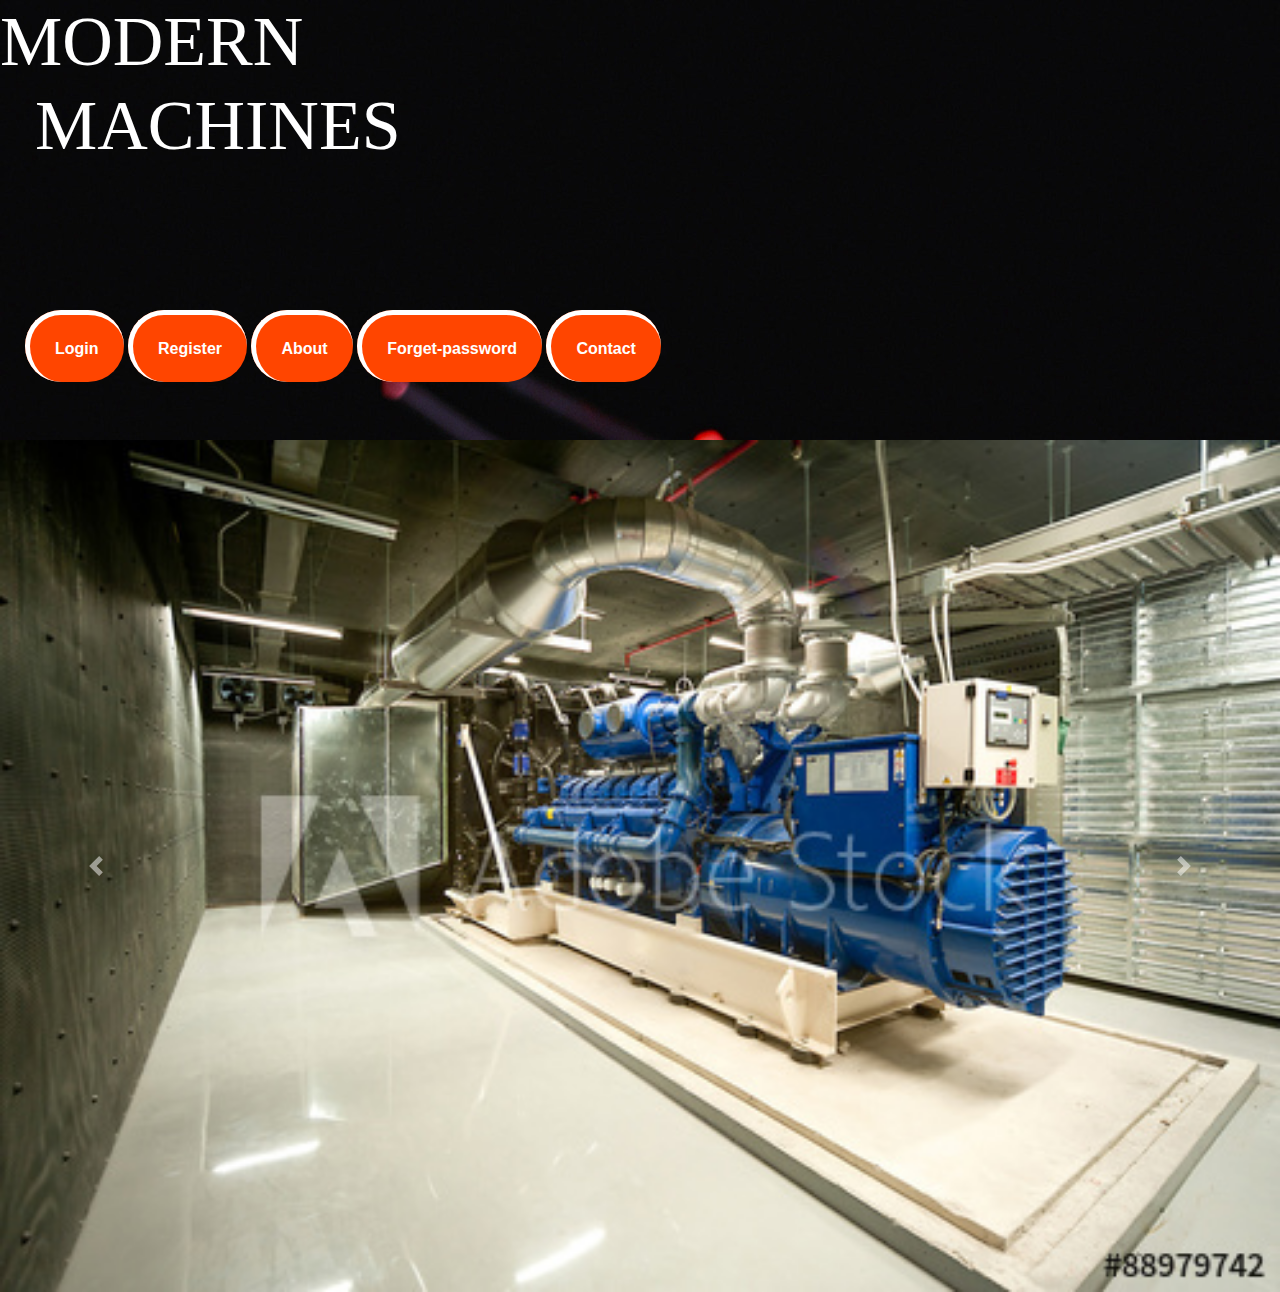
==== index.html @ 6b115dcf "Update index.html" ====
<!DOCTYPE html>
<html>
<head>
    <meta charset="utf-8">
    <meta name="viewport" content="width=device-width, initial-scale=1.0">
    <link rel="stylesheet" href="https://stackpath.bootstrapcdn.com/bootstrap/4.3.1/css/bootstrap.min.css" integrity="sha384-ggOyR0iXCbMQv3Xipma34MD+dH/1fQ784/j6cY/iJTQUOhcWr7x9JvoRxT2MZw1T" crossorigin="anonymous">
    <link rel="stylesheet" type="text/css" href="css1.css">
</head>
<body style="background-color: azure">

    
<!--------------------------------------------------------------------------------------------------------------->
    <div class="row">
        
     <div class="col-md-6">
    <h1><pre>MODERN
  MACHINES</pre></h1>
    </div>
    <div style="margin-top:90px;">
    <nav>
    <ul>
     
        <li><a href="login.html"><b>Login</b></a></li>
        <li><a href="signup.html"><b>Register</b></a></li>
        <li><a href="about.html"><b>About</b></a></li>
        <li><a href="Forget-password.html"><b>Forget-password</b></a></li>
        <li><a href="Contacts.html"><b>Contact</b></a></li>
    </ul>
    </nav>
        </div>
        </div>
    <div style="width: 100%;height:100px">
     <div id="carouselExampleControls" class="carousel slide" data-ride="carousel" >
  <div class="carousel-inner">
    <div class="carousel-item active">
      <img src="corosal3.jpg" class="d-block w-100" alt="...">
    </div>
    <div class="carousel-item">
      <img src="corosal2.jpg" class="d-block w-100" alt="...">
    </div>
    <div class="carousel-item">
      <img src="corosal3.jpg" class="d-block w-100" alt="...">
    </div>
  </div>
  <a class="carousel-control-prev" href="#carouselExampleControls" role="button" data-slide="prev">
    <span class="carousel-control-prev-icon" aria-hidden="true"></span>
    <span class="sr-only">Previous</span>
  </a>
  <a class="carousel-control-next" href="#carouselExampleControls" role="button" data-slide="next">
    <span class="carousel-control-next-icon" aria-hidden="true"></span>
    <span class="sr-only">Next</span>
  </a>
</div>
   </div>
<script src="https://code.jquery.com/jquery-3.3.1.slim.min.js" integrity="sha384-q8i/X+965DzO0rT7abK41JStQIAqVgRVzpbzo5smXKp4YfRvH+8abtTE1Pi6jizo" crossorigin="anonymous"></script>
<script src="https://cdnjs.cloudflare.com/ajax/libs/popper.js/1.14.7/umd/popper.min.js" integrity="sha384-UO2eT0CpHqdSJQ6hJty5KVphtPhzWj9WO1clHTMGa3JDZwrnQq4sF86dIHNDz0W1" crossorigin="anonymous"></script>
<script src="https://stackpath.bootstrapcdn.com/bootstrap/4.3.1/js/bootstrap.min.js" integrity="sha384-JjSmVgyd0p3pXB1rRibZUAYoIIy6OrQ6VrjIEaFf/nJGzIxFDsf4x0xIM+B07jRM" crossorigin="anonymous"></script>


</body>
</html>
---- css1.css ----
body {
    background-image: url(login.jpg);
    color: white;
}
.rdis {
    border-radius: 90px;
}

.login-btn {
    margin-left: 130px;
    border-radius: 10px;
    width: 30%;
}

.login-btn:hover {
    background-color: chartreuse;
    color: white;
    transition: 0.4s;
    border-color: lemonchiffon;
}

.login-label {
    text-align: center;
    padding: 5px;
    text-decoration: underline;
    color: white;
    margin-left: -40px;
}

.bg-form {
    padding: 40px;
}

h1 pre {
    font-size: 70px;
    font-family: serif;
    color: white;
}

.home-icon {
    padding: 20px;
    background-color: deepskyblue;
    color: white;
    text-decoration: none;
    border-radius: 90px;
}

.home-icon:hover {
    background-color: chartreuse;
    color: white;
    transition: 0.4s;
    text-decoration: none;
}


nav ul {
    float: right;

}

nav ul li {
    list-style-type: none;
    display: inline-block;
    line-height: 50px;
    line-height: 150px;
}

nav ul li a {
    color: white;
    padding: 25px;
    text-decoration: none;
    background-color: orangered;
    border-radius: 90px;
    border: 5px solid white;
border-bottom: 10em ;
    border-right: 20px;

}

nav ul li a:hover {
    color: white;
    background-color: darkgreen;
    transition: 1s all;
    text-decoration: none;
}


.rdis {
    border-radius: 90px;
}

.date {
    border-radius: 90px;
    padding: 10px;
    background-color: black;
    color: wheat;
}

.home-icon {
    padding: 20px;
    background-color: deepskyblue;
    color: white;
    text-decoration: none;
    border-radius: 90px;
}

.login-btn {
    margin-left: 130px;
    border-radius: 10px;
    width: 30%;
}

.login-btn:hover {
    background-color: chartreuse;
    color: white;
    transition: 0.4s;
    border-color: lemonchiffon;
}

form
{
    color: azure;
}
.contactnav
{

    display: flex;
    justify-content: center;
 order: 10;



}
.navs
{
    margin-top: 20px;
}
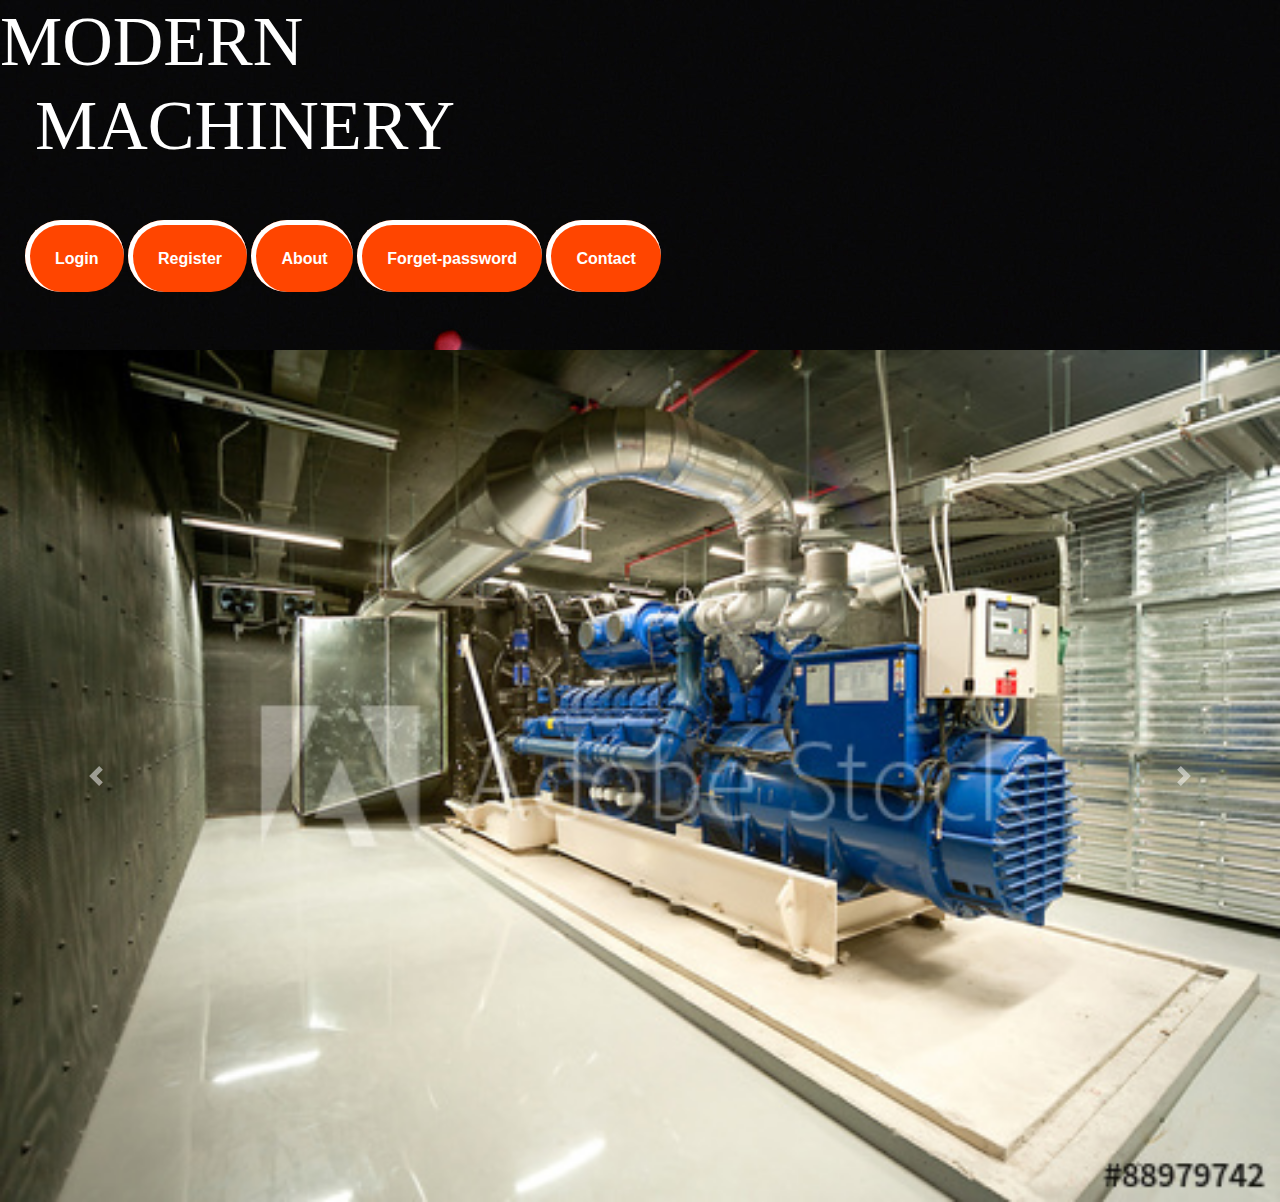
==== commit 65283d59: "completed assignment 2" ====
--- a/index.html
+++ b/index.html
@@ -2,11 +2,15 @@
 <html>
 <head>
     <meta charset="utf-8">
-    <meta name="viewport" content="width=device-width, initial-scale=1.0">
+    <meta name="viewport" content="width=device-width, initial-scale=1.0" name="keywords" content="1 inch submersible pump,110v water pump,
+12 volt submersible pump,
+120v water pump,
+12kw diesel generator,
+12v water pump">
     <link rel="stylesheet" href="https://stackpath.bootstrapcdn.com/bootstrap/4.3.1/css/bootstrap.min.css" integrity="sha384-ggOyR0iXCbMQv3Xipma34MD+dH/1fQ784/j6cY/iJTQUOhcWr7x9JvoRxT2MZw1T" crossorigin="anonymous">
     <link rel="stylesheet" type="text/css" href="css1.css">
 </head>
-<body style="background-color: azure">
+<body>
 
     
 <!--------------------------------------------------------------------------------------------------------------->
@@ -14,16 +18,16 @@
         
      <div class="col-md-6">
     <h1><pre>MODERN
-  MACHINES</pre></h1>
+  MACHINERY</pre></h1>
     </div>
-    <div style="margin-top:90px;">
+    <div>
     <nav>
     <ul>
      
         <li><a href="login.html"><b>Login</b></a></li>
         <li><a href="signup.html"><b>Register</b></a></li>
         <li><a href="about.html"><b>About</b></a></li>
-        <li><a href="Forget-password.html"><b>Forget-password</b></a></li>
+        <li><a href="forget.html"><b>Forget-password</b></a></li>
         <li><a href="Contacts.html"><b>Contact</b></a></li>
     </ul>
     </nav>
--- a/css1.css
+++ b/css1.css
@@ -124,14 +124,41 @@
 .contactnav
 {
 
-    display: flex;
-    justify-content: center;
- order: 10;
+    display:inline-block;;
+
 
 
 
 }
 .navs
 {
-    margin-top: 20px;
-}+    margin-top:100px;
+}
+.home-icon { margin-left:1080px;
+    margin-top: 60px;
+}
+.centered-form{
+    margin-top: 80px;
+}
+
+.centered-form .panel{
+    background: rgba(255, 255, 255, 0.8);
+    box-shadow: rgba(0, 0, 0, 0.3) 20px 20px 20px;
+}
+.panel-default
+{
+width:800px;
+
+
+}
+.about
+{ text-align: center;
+    font-family: Playbill;
+
+
+}
+p{
+    font-family: Calibri;
+  margin-left: 2px;
+    margin-left: 2px;
+ }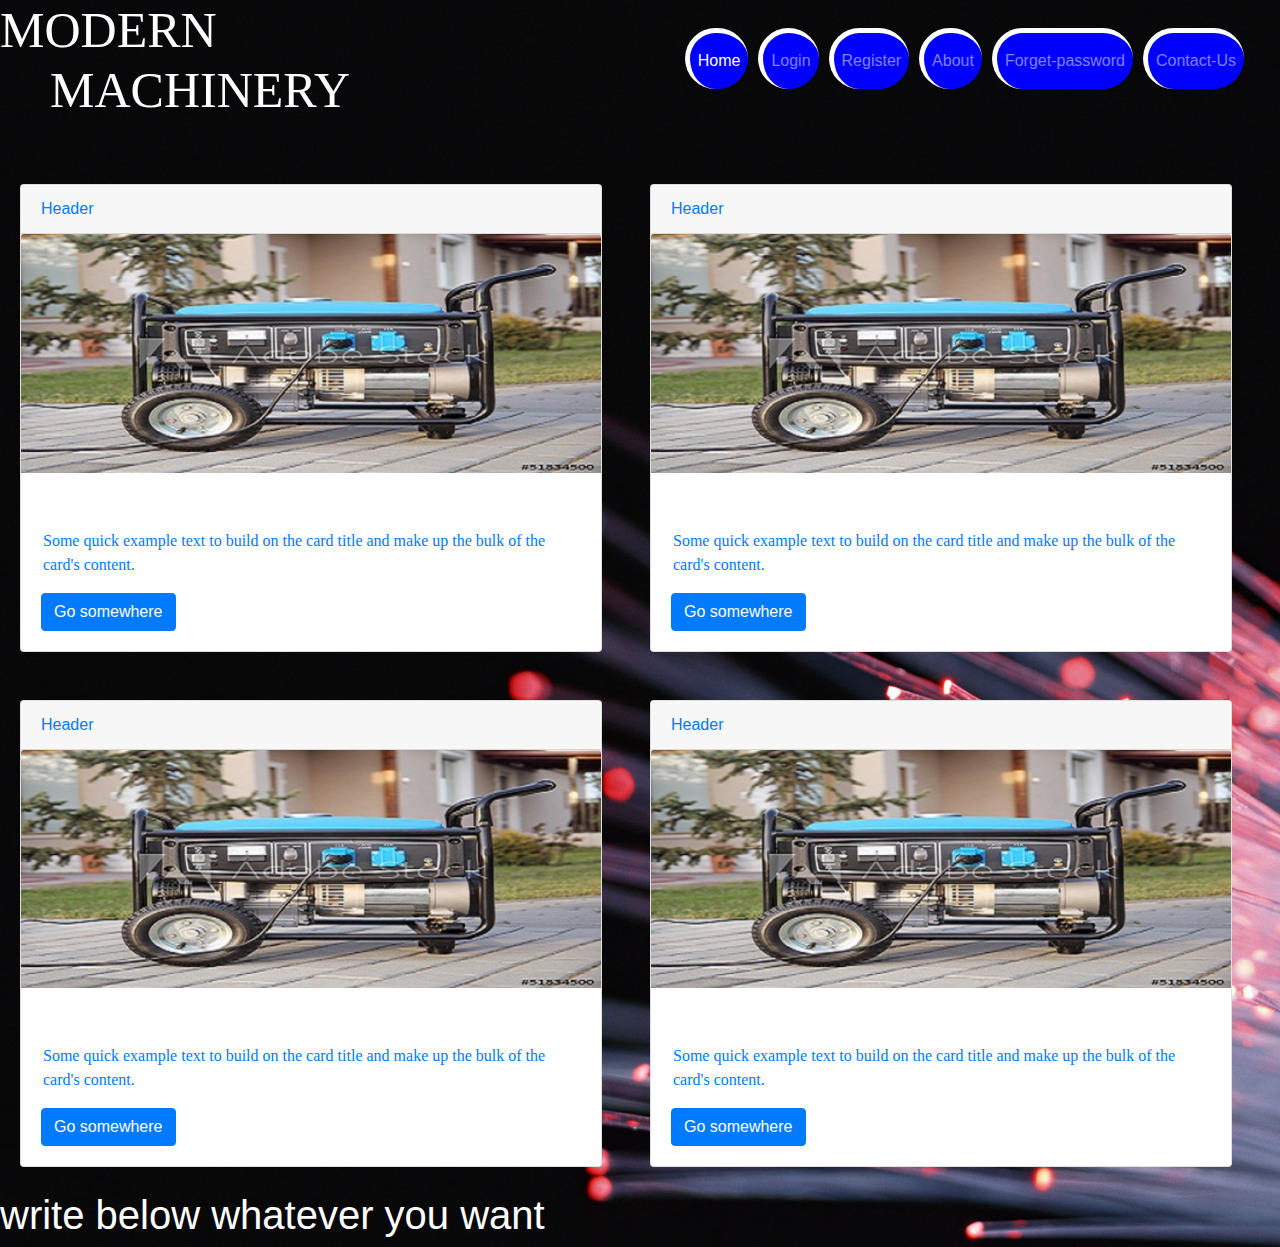
==== commit d01b246e: "Update index.html" ====
--- a/index.html
+++ b/index.html
@@ -1,5 +1,6 @@
 <!DOCTYPE html>
 <html>
+
 <head>
     <meta charset="utf-8">
     <meta name="viewport" content="width=device-width, initial-scale=1.0" name="keywords" content="1 inch submersible pump,110v water pump,
@@ -10,56 +11,97 @@
     <link rel="stylesheet" href="https://stackpath.bootstrapcdn.com/bootstrap/4.3.1/css/bootstrap.min.css" integrity="sha384-ggOyR0iXCbMQv3Xipma34MD+dH/1fQ784/j6cY/iJTQUOhcWr7x9JvoRxT2MZw1T" crossorigin="anonymous">
     <link rel="stylesheet" type="text/css" href="css1.css">
 </head>
+
 <body>
+<div class="row">
+<div class="col-md-6">
+   <h1><pre>MODERN
+    MACHINERY</pre></h1>
+    </div>
+    <!--------------------------------------------------------------------------------------------------------------->
+    <div class="col-md-6">
+    <nav class="navbar navbar-expand-lg navbar-dark">
+        <button class="navbar-toggler" type="button" data-toggle="collapse" data-target="#navbarSupportedContent" aria-controls="navbarSupportedContent" aria-expanded="false" aria-label="Toggle navigation">
+            <span class="navbar-toggler-icon"></span>
+        </button>
+        <div class="collapse navbar-collapse" id="navbarSupportedContent">
+            <ul class="navbar-nav ml-auto">
 
+                <li class="nav-item active">
+                    <a class="nav-link" href="#">Home <span class="sr-only">(current)</span></a>
+                </li>
+                <li class="nav-item">
+                    <a class="nav-link" href="login.html">Login</a>
+                </li>
+                <li class="nav-item">
+                    <a class="nav-link" href="signup.html">Register</a>
+                </li>
+                <li class="nav-item">
+                    <a class="nav-link" href="about.html">About</a>
+                </li>
+                <li class="nav-item">
+                    <a class="nav-link" href="forget.html">Forget-password</a>
+                </li>
+                <li class="nav-item">
+                    <a class="nav-link" href="Contacts.html">Contact-Us</a>
+                </li>
+
+            </ul>
+        </div>
+    </nav>
+    </div>
+    </div>
+    <!--------------------->
+    <div style="display: flex;margin-left: 20px;">
+    <div class="card mt-5 mr-5" style="width:100%">
+       <div class="card-header text-primary">Header</div>
+  <img src="corosal1.jpg" class="card-img-top" alt="...">
+  <div class="card-body">
+    <h5 class="card-title">Card title</h5>
+    <p class="card-text text-primary">Some quick example text to build on the card title and make up the bulk of the card's content.</p>
+    <a href="#" class="btn btn-primary">Go somewhere</a>
+  </div>
+</div>
+    <div class="card mt-5 mr-5" style="width:100%">
+       <div class="card-header text-primary">Header</div>
+  <img src="corosal1.jpg" class="card-img-top" alt="...">
+  <div class="card-body">
+    <h5 class="card-title">Card title</h5>
+    <p class="card-text text-primary">Some quick example text to build on the card title and make up the bulk of the card's content.</p>
+    <a href="#" class="btn btn-primary">Go somewhere</a>
+  </div>
+</div> 
+</div>
     
-<!--------------------------------------------------------------------------------------------------------------->
-    <div class="row">
-        
-     <div class="col-md-6">
-    <h1><pre>MODERN
-  MACHINERY</pre></h1>
-    </div>
-    <div>
-    <nav>
-    <ul>
-     
-        <li><a href="login.html"><b>Login</b></a></li>
-        <li><a href="signup.html"><b>Register</b></a></li>
-        <li><a href="about.html"><b>About</b></a></li>
-        <li><a href="forget.html"><b>Forget-password</b></a></li>
-        <li><a href="Contacts.html"><b>Contact</b></a></li>
-    </ul>
-    </nav>
-        </div>
-        </div>
-    <div style="width: 100%;height:100px">
-     <div id="carouselExampleControls" class="carousel slide" data-ride="carousel" >
-  <div class="carousel-inner">
-    <div class="carousel-item active">
-      <img src="corosal3.jpg" class="d-block w-100" alt="...">
-    </div>
-    <div class="carousel-item">
-      <img src="corosal2.jpg" class="d-block w-100" alt="...">
-    </div>
-    <div class="carousel-item">
-      <img src="corosal3.jpg" class="d-block w-100" alt="...">
-    </div>
+  <div style="display: flex;margin-left: 20px;">
+    <div class="card mt-5 mr-5" style="width:100%">
+       <div class="card-header text-primary">Header</div>
+  <img src="corosal1.jpg" class="card-img-top" alt="...">
+  <div class="card-body">
+    <h5 class="card-title">Card title</h5>
+    <p class="card-text text-primary">Some quick example text to build on the card title and make up the bulk of the card's content.</p>
+    <a href="#" class="btn btn-primary">Go somewhere</a>
   </div>
-  <a class="carousel-control-prev" href="#carouselExampleControls" role="button" data-slide="prev">
-    <span class="carousel-control-prev-icon" aria-hidden="true"></span>
-    <span class="sr-only">Previous</span>
-  </a>
-  <a class="carousel-control-next" href="#carouselExampleControls" role="button" data-slide="next">
-    <span class="carousel-control-next-icon" aria-hidden="true"></span>
-    <span class="sr-only">Next</span>
-  </a>
 </div>
-   </div>
-<script src="https://code.jquery.com/jquery-3.3.1.slim.min.js" integrity="sha384-q8i/X+965DzO0rT7abK41JStQIAqVgRVzpbzo5smXKp4YfRvH+8abtTE1Pi6jizo" crossorigin="anonymous"></script>
-<script src="https://cdnjs.cloudflare.com/ajax/libs/popper.js/1.14.7/umd/popper.min.js" integrity="sha384-UO2eT0CpHqdSJQ6hJty5KVphtPhzWj9WO1clHTMGa3JDZwrnQq4sF86dIHNDz0W1" crossorigin="anonymous"></script>
-<script src="https://stackpath.bootstrapcdn.com/bootstrap/4.3.1/js/bootstrap.min.js" integrity="sha384-JjSmVgyd0p3pXB1rRibZUAYoIIy6OrQ6VrjIEaFf/nJGzIxFDsf4x0xIM+B07jRM" crossorigin="anonymous"></script>
+    <div class="card mt-5 mr-5" style="width:100%">
+       <div class="card-header text-primary">Header</div>
+  <img src="corosal1.jpg" class="card-img-top" alt="...">
+  <div class="card-body">
+    <h5 class="card-title">Card title</h5>
+    <p class="card-text text-primary">Some quick example text to build on the card title and make up the bulk of the card's content.</p>
+    <a href="#" class="btn btn-primary">Go somewhere</a>
+  </div>
+</div> 
+</div>  
+     <div class="mt-4">
+         <h1>write below whatever you want</h1>
+     </div>  
+    <script src="https://code.jquery.com/jquery-3.3.1.slim.min.js" integrity="sha384-q8i/X+965DzO0rT7abK41JStQIAqVgRVzpbzo5smXKp4YfRvH+8abtTE1Pi6jizo" crossorigin="anonymous"></script>
+    <script src="https://cdnjs.cloudflare.com/ajax/libs/popper.js/1.14.7/umd/popper.min.js" integrity="sha384-UO2eT0CpHqdSJQ6hJty5KVphtPhzWj9WO1clHTMGa3JDZwrnQq4sF86dIHNDz0W1" crossorigin="anonymous"></script>
+    <script src="https://stackpath.bootstrapcdn.com/bootstrap/4.3.1/js/bootstrap.min.js" integrity="sha384-JjSmVgyd0p3pXB1rRibZUAYoIIy6OrQ6VrjIEaFf/nJGzIxFDsf4x0xIM+B07jRM" crossorigin="anonymous"></script>
 
 
 </body>
+
 </html>
+
--- a/css1.css
+++ b/css1.css
@@ -1,6 +1,18 @@
 body {
     background-image: url(login.jpg);
     color: white;
+}
+input[id="data1"]:invalid{
+    background-color: red;
+}
+input[id="fname"]:invalid{
+    background-color: red;
+}
+input[id="lname"]:invalid{
+    background-color: red;
+}
+input[id="rpw"]:invalid{
+    background-color: red;
 }
 .rdis {
     border-radius: 90px;
@@ -32,7 +44,7 @@
 }
 
 h1 pre {
-    font-size: 70px;
+    font-size: 50px;
     font-family: serif;
     color: white;
 }
@@ -55,21 +67,21 @@
 
 nav ul {
     float: right;
-
+    padding: 20px;
 }
 
 nav ul li {
     list-style-type: none;
     display: inline-block;
-    line-height: 50px;
-    line-height: 150px;
+    line-height: 40px;
+    margin-left: 10px;
 }
 
 nav ul li a {
     color: white;
-    padding: 25px;
+    padding: 10px;
     text-decoration: none;
-    background-color: orangered;
+    background-color:blue;
     border-radius: 90px;
     border: 5px solid white;
 border-bottom: 10em ;
@@ -124,11 +136,7 @@
 .contactnav
 {
 
-    display:inline-block;;
-
-
-
-
+    display:inline-block;
 }
 .navs
 {
@@ -149,7 +157,6 @@
 {
 width:800px;
 
-
 }
 .about
 { text-align: center;
@@ -161,4 +168,31 @@
     font-family: Calibri;
   margin-left: 2px;
     margin-left: 2px;
- }+ }
+input[id="data"]:invalid{
+    background-color: red;
+}
+
+.responsive
+{
+    padding: 80px;
+    font-size: 300px;
+    color: orangered;
+}
+.responsive:hover
+{
+    color: orange;
+    transition: 1s;
+}
+.home-btn
+{
+padding: 30px;    
+}
+.style
+{
+    padding:10px;
+    background-color:blueviolet;
+    border-radius:20px;
+    font-size: 20px;
+    color:white;
+}
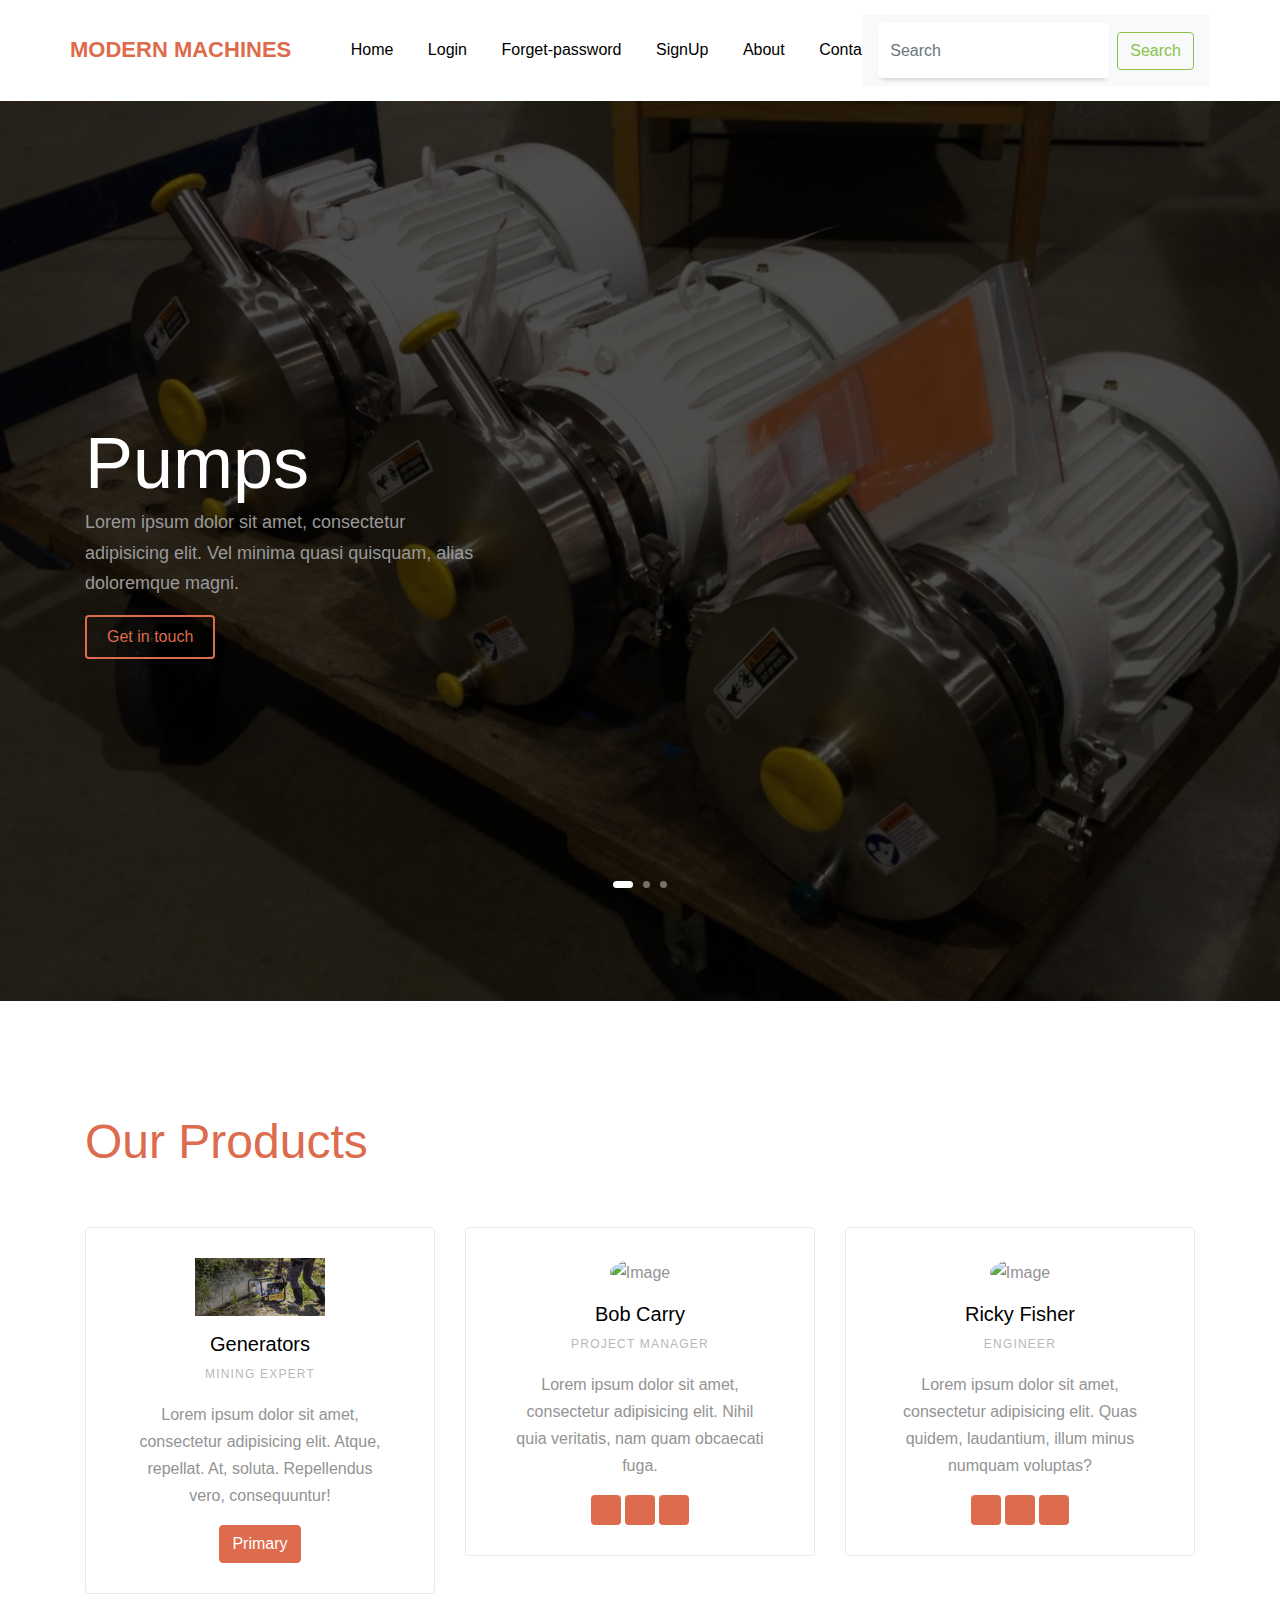
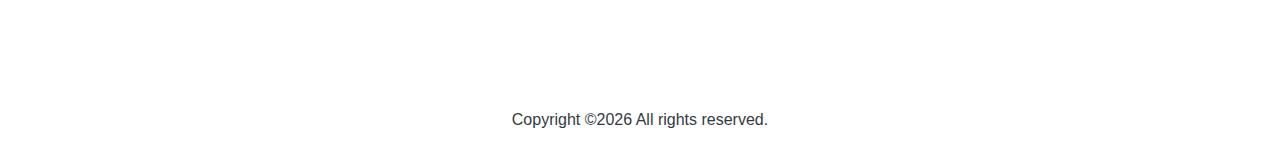
==== commit acee0bc9: "Add files via upload" ====
--- a/index.html
+++ b/index.html
@@ -1,107 +1,191 @@
 <!DOCTYPE html>
-<html>
-
-<head>
+<html lang="en">
+  <head>
+    <title>Modern Machines</title>
     <meta charset="utf-8">
-    <meta name="viewport" content="width=device-width, initial-scale=1.0" name="keywords" content="1 inch submersible pump,110v water pump,
+    <meta name="viewport" content="width=device-width, initial-scale=1 "name="keywords" content="1 inch submersible pump,110v water pump,
 12 volt submersible pump,
 120v water pump,
 12kw diesel generator,
 12v water pump">
-    <link rel="stylesheet" href="https://stackpath.bootstrapcdn.com/bootstrap/4.3.1/css/bootstrap.min.css" integrity="sha384-ggOyR0iXCbMQv3Xipma34MD+dH/1fQ784/j6cY/iJTQUOhcWr7x9JvoRxT2MZw1T" crossorigin="anonymous">
-    <link rel="stylesheet" type="text/css" href="css1.css">
-</head>
 
-<body>
-<div class="row">
-<div class="col-md-6">
-   <h1><pre>MODERN
-    MACHINERY</pre></h1>
+    <link rel="stylesheet" href="bootstrap.min.css">
+    <link rel="stylesheet" href="owl.carousel.min.css">
+    <link rel="stylesheet" href="bootstrap-datepicker.css">
+    <link rel="stylesheet" href="style.css">
+    
+  </head>
+  <body data-spy="scroll" data-target=".site-navbar-target" data-offset="300">
+  
+  <div class="site-wrap"  id="home-section">
+
+    <div class="site-mobile-menu site-navbar-target">
+      <div class="site-mobile-menu-header">
+        <div class="site-mobile-menu-close mt-3">
+          <span class="icon-close2 js-menu-toggle"></span>
+        </div>
+      </div>
+      <div class="site-mobile-menu-body"></div>
     </div>
-    <!--------------------------------------------------------------------------------------------------------------->
-    <div class="col-md-6">
-    <nav class="navbar navbar-expand-lg navbar-dark">
-        <button class="navbar-toggler" type="button" data-toggle="collapse" data-target="#navbarSupportedContent" aria-controls="navbarSupportedContent" aria-expanded="false" aria-label="Toggle navigation">
-            <span class="navbar-toggler-icon"></span>
-        </button>
-        <div class="collapse navbar-collapse" id="navbarSupportedContent">
-            <ul class="navbar-nav ml-auto">
+   
+      
+    <header class="site-navbar js-sticky-header site-navbar-target" role="banner">
 
-                <li class="nav-item active">
-                    <a class="nav-link" href="#">Home <span class="sr-only">(current)</span></a>
-                </li>
-                <li class="nav-item">
-                    <a class="nav-link" href="login.html">Login</a>
-                </li>
-                <li class="nav-item">
-                    <a class="nav-link" href="signup.html">Register</a>
-                </li>
-                <li class="nav-item">
-                    <a class="nav-link" href="about.html">About</a>
-                </li>
-                <li class="nav-item">
-                    <a class="nav-link" href="forget.html">Forget-password</a>
-                </li>
-                <li class="nav-item">
-                    <a class="nav-link" href="Contacts.html">Contact-Us</a>
-                </li>
+      <div class="container">
+        <div class="row align-items-center position-relative">
+            <div class="site-logo">
+                <a href="index.html" class="text-black"><span class="text-primary" style="font-size:22px">MODERN MACHINES</span></a>
+            </div>
+            
+            <div class="col-11">
+              <nav class="site-navigation text-center " role="navigation">
 
-            </ul>
+                <ul class="site-menu main-menu js-clone-nav ml-auto d-none d-lg-block">
+                <li class="hov"><a href="index.html" class="nav-link">Home</a></li>
+                <li class="hov"><a href="login.html" class="nav-link">Login</a></li>
+                <li class="hov"><a href="forget.html" class="nav-link">Forget-password</a></li>
+                <li class="hov"><a href="signup.html" class="nav-link">SignUp</a></li>
+                
+                <li><a href="about.html" class="nav-link">About</a></li>
+                <li><a href="contacts.html" class="nav-link">Contact</a></li>
+              </ul>
+              </nav>
+            </div>
+          <div class="toggle-button align-items-center d-flex">
+            <nav class="navbar navbar-light bg-light">
+  <form class="form-inline">
+    <input class="form-control mr-sm-2" type="search" placeholder="Search" aria-label="Search">
+    <button class="btn btn-outline-success my-2 my-sm-0" type="submit">Search</button>
+  </form>
+</nav>
+          </div>
+
         </div>
-    </nav>
+      </div>
+      
+    </header>
+    
+<div class="owl-carousel slide-one-item">
+    
+      <div class="site-section-cover overlay img-bg-section" style="background-image: url('images/centrifugal-pumps.jpg'); " >
+        <div class="container">
+          <div class="row align-items-center">
+            <div class="col-md-12 col-lg-7">
+              <h1>Pumps</h1>  
+              <p>Lorem ipsum dolor sit amet, consectetur adipisicing elit. Vel minima quasi quisquam, alias doloremque magni.</p>
+              <p><a href="#" class="btn btn-outline-primary border-w-2 btn-md">Get in touch</a></p>
+            </div>
+          </div>
+        </div>
+
+      </div>
+
+      <div class="site-section-cover overlay img-bg-section" style="background-image: url('images/generator.jpg'); " >
+        <div class="container">
+          <div class="row align-items-center">
+            <div class="col-md-12 col-lg-7">
+              <h1>Generators</h1>      
+              <p>Lorem ipsum dolor sit amet, consectetur adipisicing elit. Vel minima quasi quisquam, alias doloremque magni.</p>    
+              <p><a href="#" class="btn btn-outline-primary border-w-2 btn-md">Get in touch</a></p>
+            </div>
+          </div>
+        </div>
+
+      </div>
+      
+            <div class="site-section-cover overlay img-bg-section" style="background-image: url('images/motors.jpg'); " >
+        <div class="container">
+          <div class="row align-items-center">
+            <div class="col-md-12 col-lg-7">
+              <h1>Motors</h1>      
+              <p>Lorem ipsum dolor sit amet, consectetur adipisicing elit. Vel minima quasi quisquam, alias doloremque magni.</p>    
+              <p><a href="#" class="btn btn-outline-primary border-w-2 btn-md">Get in touch</a></p>
+            </div>
+          </div>
+        </div>
+
+      </div>      
+      
+</div>
+ 
+
+    <div class="site-section" id="team-section">
+      <div class="container">
+        <div class="row mb-5">
+          <div class="col-12">
+            <div class="block-heading-1">
+              <h2>Our Products</h2>
+            </div>
+          </div>
+        </div>
+        <div class="row">
+          <div class="col-lg-4 col-md-6 mb-4 mb-lg-0" data-aos="fade-up">
+            <div class="block-team-member-1 text-center rounded">
+              <figure>
+                <img src="images/generator.jpg" alt="Image" class="img-fluid">
+              </figure>
+              <h3 class="font-size-20 text-black">Generators</h3>
+              <span class="d-block font-gray-5 letter-spacing-1 text-uppercase font-size-12 mb-3">Mining Expert</span>
+              <p class="px-3 mb-3">Lorem ipsum dolor sit amet, consectetur adipisicing elit. Atque, repellat. At, soluta. Repellendus vero, consequuntur!</p>
+              <div>
+               <button type="button" class="btn btn-primary">Primary</button>
+              </div>
+            </div>
+          </div>
+
+          <div class="col-lg-4 col-md-6 mb-4 mb-lg-0" data-aos="fade-up" data-aos-delay="100">
+            <div class="block-team-member-1 text-center rounded">
+              <figure>
+                <img src="images/person_2.jpg" alt="Image" class="img-fluid rounded-circle">
+              </figure>
+              <h3 class="font-size-20 text-black">Bob Carry</h3>
+              <span class="d-block font-gray-5 letter-spacing-1 text-uppercase font-size-12 mb-3">Project Manager</span>
+              <p class="px-3 mb-3">Lorem ipsum dolor sit amet, consectetur adipisicing elit. Nihil quia veritatis, nam quam obcaecati fuga.</p>
+              <div class="block-social-1">
+                <a href="#" class="btn border-w-2 rounded primary-primary-outline--hover"><span class="icon-facebook"></span></a>
+                <a href="#" class="btn border-w-2 rounded primary-primary-outline--hover"><span class="icon-twitter"></span></a>
+                <a href="#" class="btn border-w-2 rounded primary-primary-outline--hover"><span class="icon-instagram"></span></a>
+              </div>
+            </div>
+          </div>
+
+          <div class="col-lg-4 col-md-6 mb-4 mb-lg-0" data-aos="fade-up" data-aos-delay="200">
+            <div class="block-team-member-1 text-center rounded">
+              <figure>
+                <img src="images/person_3.jpg" alt="Image" class="img-fluid rounded-circle">
+              </figure>
+              <h3 class="font-size-20 text-black">Ricky Fisher</h3>
+              <span class="d-block font-gray-5 letter-spacing-1 text-uppercase font-size-12 mb-3">Engineer</span>
+              <p class="px-3 mb-3">Lorem ipsum dolor sit amet, consectetur adipisicing elit. Quas quidem, laudantium, illum minus numquam voluptas?</p>
+              <div class="block-social-1">
+                <a href="#" class="btn border-w-2 rounded primary-primary-outline--hover"><span class="icon-facebook"></span></a>
+                <a href="#" class="btn border-w-2 rounded primary-primary-outline--hover"><span class="icon-twitter"></span></a>
+                <a href="#" class="btn border-w-2 rounded primary-primary-outline--hover"><span class="icon-instagram"></span></a>
+              </div>
+            </div>
+          </div>
+        </div>
+      </div>
     </div>
-    </div>
-    <!--------------------->
-    <div style="display: flex;margin-left: 20px;">
-    <div class="card mt-5 mr-5" style="width:100%">
-       <div class="card-header text-primary">Header</div>
-  <img src="corosal1.jpg" class="card-img-top" alt="...">
-  <div class="card-body">
-    <h5 class="card-title">Card title</h5>
-    <p class="card-text text-primary">Some quick example text to build on the card title and make up the bulk of the card's content.</p>
-    <a href="#" class="btn btn-primary">Go somewhere</a>
-  </div>
-</div>
-    <div class="card mt-5 mr-5" style="width:100%">
-       <div class="card-header text-primary">Header</div>
-  <img src="corosal1.jpg" class="card-img-top" alt="...">
-  <div class="card-body">
-    <h5 class="card-title">Card title</h5>
-    <p class="card-text text-primary">Some quick example text to build on the card title and make up the bulk of the card's content.</p>
-    <a href="#" class="btn btn-primary">Go somewhere</a>
-  </div>
-</div> 
-</div>
-    
-  <div style="display: flex;margin-left: 20px;">
-    <div class="card mt-5 mr-5" style="width:100%">
-       <div class="card-header text-primary">Header</div>
-  <img src="corosal1.jpg" class="card-img-top" alt="...">
-  <div class="card-body">
-    <h5 class="card-title">Card title</h5>
-    <p class="card-text text-primary">Some quick example text to build on the card title and make up the bulk of the card's content.</p>
-    <a href="#" class="btn btn-primary">Go somewhere</a>
-  </div>
-</div>
-    <div class="card mt-5 mr-5" style="width:100%">
-       <div class="card-header text-primary">Header</div>
-  <img src="corosal1.jpg" class="card-img-top" alt="...">
-  <div class="card-body">
-    <h5 class="card-title">Card title</h5>
-    <p class="card-text text-primary">Some quick example text to build on the card title and make up the bulk of the card's content.</p>
-    <a href="#" class="btn btn-primary">Go somewhere</a>
-  </div>
-</div> 
-</div>  
-     <div class="mt-4">
-         <h1>write below whatever you want</h1>
-     </div>  
-    <script src="https://code.jquery.com/jquery-3.3.1.slim.min.js" integrity="sha384-q8i/X+965DzO0rT7abK41JStQIAqVgRVzpbzo5smXKp4YfRvH+8abtTE1Pi6jizo" crossorigin="anonymous"></script>
-    <script src="https://cdnjs.cloudflare.com/ajax/libs/popper.js/1.14.7/umd/popper.min.js" integrity="sha384-UO2eT0CpHqdSJQ6hJty5KVphtPhzWj9WO1clHTMGa3JDZwrnQq4sF86dIHNDz0W1" crossorigin="anonymous"></script>
-    <script src="https://stackpath.bootstrapcdn.com/bootstrap/4.3.1/js/bootstrap.min.js" integrity="sha384-JjSmVgyd0p3pXB1rRibZUAYoIIy6OrQ6VrjIEaFf/nJGzIxFDsf4x0xIM+B07jRM" crossorigin="anonymous"></script>
 
 
-</body>
+    <footer>
+        <div class="text-center text-dark">
+            <p>
+            Copyright &copy;<script>document.write(new Date().getFullYear());</script> All rights reserved.
+            </p>
+            </div>      
+    </footer>
+  </div>
 
-</html>
 
+
+  <script src="js/jquery-3.3.1.min.js"></script>
+  <script src="js/bootstrap.min.js"></script>
+  <script src="js/owl.carousel.min.js"></script>
+  <script src="js/jquery.magnific-popup.min.js"></script>
+  <script src="js/aos.js"></script>
+  <script src="js/main.js"></script>
+    
+  </body>
+</html>--- a/style.css
+++ b/style.css
@@ -0,0 +1,1177 @@
+/* Base */
+.font-size-10 {
+  font-size: 10px; }
+
+.font-size-11 {
+  font-size: 11px; }
+
+.font-size-12 {
+  font-size: 12px; }
+
+.font-size-13 {
+  font-size: 13px; }
+
+.font-size-14 {
+  font-size: 14px; }
+
+.font-size-15 {
+  font-size: 15px; }
+
+.font-size-16 {
+  font-size: 16px; }
+
+.font-size-17 {
+  font-size: 17px; }
+
+.font-size-18 {
+  font-size: 18px; }
+
+.font-size-19 {
+  font-size: 19px; }
+
+.font-size-20 {
+  font-size: 20px; }
+
+.font-size-21 {
+  font-size: 21px; }
+
+.font-size-22 {
+  font-size: 22px; }
+
+.font-size-23 {
+  font-size: 23px; }
+
+.font-size-24 {
+  font-size: 24px; }
+
+.font-size-25 {
+  font-size: 25px; }
+
+.font-size-26 {
+  font-size: 26px; }
+
+.font-size-27 {
+  font-size: 27px; }
+
+.font-size-28 {
+  font-size: 28px; }
+
+.font-size-29 {
+  font-size: 29px; }
+
+.font-size-30 {
+  font-size: 30px; }
+
+.font-gray-1 {
+  color: #f7f7f7; }
+
+.font-gray-2 {
+  color: #e9e9e9; }
+
+.font-gray-3 {
+  color: #d9d9d9; }
+
+.font-gray-4 {
+  color: #c9c9c9; }
+
+.font-gray-5, .block-heading-1 span {
+  color: #b8b8b8; }
+
+.font-gray-6 {
+  color: #a8a8a8; }
+
+.font-gray-7, body {
+  color: #939393; }
+
+.font-gray-8 {
+  color: #7b7b7b; }
+
+.font-gray-9 {
+  color: #636363 #4d4d4d; }
+
+.font-gray-10 {
+  color: #353535; }
+
+.border-gray-1 {
+  border-color: #f7f7f7; }
+
+.border-gray-2 {
+  border-color: #e9e9e9; }
+
+.border-gray-3 {
+  border-color: #d9d9d9; }
+
+.border-gray-4 {
+  border-color: #c9c9c9; }
+
+.border-gray-5 {
+  border-color: #b8b8b8; }
+
+.border-gray-6 {
+  border-color: #a8a8a8; }
+
+.border-gray-7 {
+  border-color: #939393; }
+
+.border-gray-8 {
+  border-color: #7b7b7b; }
+
+.border-gray-9 {
+  border-color: #636363 #4d4d4d; }
+
+.border-gray-10 {
+  border-color: #353535; }
+
+.bg-gray-1 {
+  border-color: #f7f7f7; }
+
+.bg-gray-2 {
+  border-color: #e9e9e9; }
+
+.bg-gray-3 {
+  border-color: #d9d9d9; }
+
+.bg-gray-4 {
+  border-color: #c9c9c9; }
+
+.bg-gray-5 {
+  border-color: #b8b8b8; }
+
+.bg-gray-6 {
+  border-color: #a8a8a8; }
+
+.bg-gray-7 {
+  border-color: #939393; }
+
+.bg-gray-8 {
+  border-color: #7b7b7b; }
+
+.bg-gray-9 {
+  border-color: #636363 #4d4d4d; }
+
+.bg-gray-10 {
+  border-color: #353535; }
+
+.letter-spacing-1 {
+  letter-spacing: 0.1em; }
+
+.letter-spacing-2 {
+  letter-spacing: 0.2em; }
+
+.border-w-1 {
+  border-width: 1px; }
+
+.border-w-2 {
+  border-width: 2px; }
+
+.border-w-3 {
+  border-width: 3px; }
+
+.border-w-4 {
+  border-width: 4px; }
+
+.border-w-5 {
+  border-width: 5px; }
+
+.primary-black--hover {
+  background: #dd6b4d;
+  color: #fff; }
+  .primary-black--hover:hover {
+    background: #000;
+    color: #fff; }
+
+.primary-dark--hover {
+  background: #dd6b4d;
+  color: #fff; }
+  .primary-dark--hover:hover {
+    background: gray;
+    color: #fff; }
+
+.primary-primary-outline--hover {
+  background: #dd6b4d;
+  color: #fff; }
+  .primary-primary-outline--hover:hover {
+    border-color: #dd6b4d;
+    background: transparent; }
+
+.primary-outline-primary--hover {
+  background: transparent;
+  border-color: #dd6b4d; }
+  .primary-outline-primary--hover:hover {
+    color: #fff;
+    background: #dd6b4d; }
+
+body {
+  line-height: 1.7;
+  font-weight: 400;
+  font-size: 1rem; }
+
+::-moz-selection {
+  background: #000;
+  color: #fff; }
+
+::selection {
+  background: #000;
+  color: #fff; }
+
+a {
+  -webkit-transition: .3s all ease;
+  -o-transition: .3s all ease;
+  transition: .3s all ease; }
+  a:hover {
+    text-decoration: none; }
+
+h1, h2, h3, h4, h5,
+.h1, .h2, .h3, .h4, .h5 {
+  font-family: "Nunito", -apple-system, BlinkMacSystemFont, "Segoe UI", Roboto, "Helvetica Neue", Arial, sans-serif, "Apple Color Emoji", "Segoe UI Emoji", "Segoe UI Symbol", "Noto Color Emoji"; }
+
+.border-2 {
+  border-width: 2px; }
+
+.text-black {
+  color: #000 !important; }
+
+.bg-black {
+  background: #000 !important; }
+
+.color-black-opacity-5 {
+  color: rgba(0, 0, 0, 0.5); }
+
+.color-white-opacity-5 {
+  color: rgba(255, 255, 255, 0.5); }
+
+.site-wrap:before {
+  display: none;
+  -webkit-transition: .3s all ease-in-out;
+  -o-transition: .3s all ease-in-out;
+  transition: .3s all ease-in-out;
+  background: rgba(0, 0, 0, 0.6);
+  content: "";
+  position: absolute;
+  z-index: 2000;
+  top: 0;
+  left: 0;
+  right: 0;
+  bottom: 0;
+  opacity: 0;
+  visibility: hidden; }
+
+.offcanvas-menu .site-wrap {
+  height: 100%;
+  width: 100%;
+  z-index: 2; }
+  .offcanvas-menu .site-wrap:before {
+    opacity: 1;
+    visibility: visible; }
+
+.line-height-1 {
+  line-height: 1 !important; }
+
+.bg-black {
+  background: #000; }
+
+.form-control {
+  height: 55px;
+  background: #fff !important;
+  font-family: "Nunito", -apple-system, BlinkMacSystemFont, "Segoe UI", Roboto, "Helvetica Neue", Arial, sans-serif, "Apple Color Emoji", "Segoe UI Emoji", "Segoe UI Symbol", "Noto Color Emoji"; }
+  .form-control:active, .form-control:focus {
+    border-color: #dd6b4d; }
+  .form-control:hover, .form-control:active, .form-control:focus {
+    -webkit-box-shadow: none !important;
+    box-shadow: none !important; }
+
+.site-section {
+  padding: 2.5em 0; }
+  @media (min-width: 768px) {
+    .site-section {
+      padding: 5em 0; } }
+  .site-section.site-section-sm {
+    padding: 4em 0; }
+
+.site-footer {
+  padding: 4em 0;
+  background: #333333; }
+  @media (min-width: 768px) {
+    .site-footer {
+      padding: 8em 0; } }
+  .site-footer .border-top {
+    border-top: 1px solid rgba(255, 255, 255, 0.1) !important; }
+  .site-footer p {
+    color: #737373; }
+  .site-footer h2, .site-footer h3, .site-footer h4, .site-footer h5 {
+    color: #fff; }
+  .site-footer a {
+    color: #999999; }
+    .site-footer a:hover {
+      color: white; }
+  .site-footer ul li {
+    margin-bottom: 10px; }
+  .site-footer .footer-heading {
+    font-size: 16px;
+    color: #fff; }
+
+.bg-text-line {
+  display: inline;
+  background: #000;
+  -webkit-box-shadow: 20px 0 0 #000, -20px 0 0 #000;
+  box-shadow: 20px 0 0 #000, -20px 0 0 #000; }
+
+.text-white-opacity-05 {
+  color: rgba(255, 255, 255, 0.5); }
+
+.text-black-opacity-05 {
+  color: rgba(0, 0, 0, 0.5); }
+
+.hover-bg-enlarge {
+  overflow: hidden;
+  position: relative; }
+  @media (max-width: 991.98px) {
+    .hover-bg-enlarge {
+      height: auto !important; } }
+  .hover-bg-enlarge > div {
+    -webkit-transform: scale(1);
+    -ms-transform: scale(1);
+    transform: scale(1);
+    -webkit-transition: .8s all ease-in-out;
+    -o-transition: .8s all ease-in-out;
+    transition: .8s all ease-in-out; }
+  .hover-bg-enlarge:hover > div, .hover-bg-enlarge:focus > div, .hover-bg-enlarge:active > div {
+    -webkit-transform: scale(1.2);
+    -ms-transform: scale(1.2);
+    transform: scale(1.2); }
+  @media (max-width: 991.98px) {
+    .hover-bg-enlarge .bg-image-md-height {
+      height: 300px !important; } }
+
+.bg-image {
+  background-size: cover;
+  background-position: center center;
+  background-repeat: no-repeat;
+  background-attachment: fixed; }
+  .bg-image.overlay {
+    position: relative; }
+    .bg-image.overlay:after {
+      position: absolute;
+      content: "";
+      top: 0;
+      left: 0;
+      right: 0;
+      bottom: 0;
+      z-index: 0;
+      width: 100%;
+      background: rgba(0, 0, 0, 0.7); }
+  .bg-image > .container {
+    position: relative;
+    z-index: 1; }
+
+@media (max-width: 991.98px) {
+  .img-md-fluid {
+    max-width: 100%; } }
+
+@media (max-width: 991.98px) {
+  .display-1, .display-3 {
+    font-size: 3rem; } }
+
+.play-single-big {
+  width: 90px;
+  height: 90px;
+  display: inline-block;
+  border: 2px solid #fff;
+  color: #fff !important;
+  border-radius: 50%;
+  position: relative;
+  -webkit-transition: .3s all ease-in-out;
+  -o-transition: .3s all ease-in-out;
+  transition: .3s all ease-in-out; }
+  .play-single-big > span {
+    font-size: 50px;
+    position: absolute;
+    top: 50%;
+    left: 50%;
+    -webkit-transform: translate(-40%, -50%);
+    -ms-transform: translate(-40%, -50%);
+    transform: translate(-40%, -50%); }
+  .play-single-big:hover {
+    width: 120px;
+    height: 120px; }
+
+.overlap-to-top {
+  margin-top: -150px; }
+
+.ul-check {
+  margin-bottom: 50px; }
+  .ul-check li {
+    position: relative;
+    padding-left: 35px;
+    margin-bottom: 15px;
+    line-height: 1.5; }
+    .ul-check li:before {
+      left: 0;
+      font-size: 20px;
+      top: -.3rem;
+      font-family: "icomoon";
+      content: "\e5ca";
+      position: absolute; }
+  .ul-check.white li:before {
+    color: #fff; }
+  .ul-check.success li:before {
+    color: #8bc34a; }
+  .ul-check.primary li:before {
+    color: #dd6b4d; }
+
+.select-wrap, .wrap-icon {
+  position: relative; }
+  .select-wrap .icon, .wrap-icon .icon {
+    position: absolute;
+    right: 10px;
+    top: 50%;
+    -webkit-transform: translateY(-50%);
+    -ms-transform: translateY(-50%);
+    transform: translateY(-50%);
+    font-size: 22px; }
+  .select-wrap select, .wrap-icon select {
+    -webkit-appearance: none;
+    -moz-appearance: none;
+    appearance: none;
+    width: 100%; }
+
+.top-bar {
+  border-bottom: 1px solid #e9ecef !important; }
+
+/* Navbar */
+.site-navbar {
+  margin-bottom: 0px;
+  z-index: 1999;
+  position: relative;
+  width: 100%;
+  padding: 1rem; }
+  @media (max-width: 991.98px) {
+    .site-navbar {
+      padding-top: 3rem;
+      padding-bottom: 3rem; } }
+  .site-navbar .toggle-button {
+    position: absolute;
+    right: 0px; }
+  .site-navbar .site-logo {
+    position: absolute;
+    font-size: 1.2rem;
+    text-transform: uppercase;
+    font-weight: 900;
+    line-height: 0;
+    margin: 0;
+    padding: 0;
+    z-index: 3; }
+    @media (max-width: 991.98px) {
+      .site-navbar .site-logo {
+        float: left;
+        position: relative; } }
+  .site-navbar .site-navigation.border-bottom {
+    border-bottom: 1px solid #f3f3f4 !important; }
+  .site-navbar .site-navigation .site-menu {
+    margin-bottom: 0; }
+    .site-navbar .site-navigation .site-menu .active {
+      color: #dd6b4d !important;
+      display: inline-block;
+      border-bottom: 2px solid #dd6b4d; }
+    .site-navbar .site-navigation .site-menu a {
+      text-decoration: none !important;
+      display: inline-block; }
+    .site-navbar .site-navigation .site-menu > li {
+      display: inline-block; }
+      .site-navbar .site-navigation .site-menu > li > a {
+        margin-left: 15px;
+        margin-right: 15px;
+        padding: 20px 0px;
+        color: #000 !important;
+        display: inline-block;
+        text-decoration: none !important;
+        border-bottom: 2px solid transparent; }
+        .site-navbar .site-navigation .site-menu > li > a:hover {
+          color: #dd6b4d; }
+    .site-navbar .site-navigation .site-menu .has-children {
+      position: relative; }
+      .site-navbar .site-navigation .site-menu .has-children > a {
+        position: relative;
+        padding-right: 20px; }
+        .site-navbar .site-navigation .site-menu .has-children > a:before {
+          position: absolute;
+          content: "\e313";
+          font-size: 16px;
+          top: 50%;
+          right: 0;
+          -webkit-transform: translateY(-50%);
+          -ms-transform: translateY(-50%);
+          transform: translateY(-50%);
+          font-family: 'icomoon'; }
+      .site-navbar .site-navigation .site-menu .has-children .dropdown {
+        visibility: hidden;
+        opacity: 0;
+        top: 100%;
+        position: absolute;
+        text-align: left;
+        border-top: 2px solid #dd6b4d;
+        -webkit-box-shadow: 0 2px 10px -2px rgba(0, 0, 0, 0.1);
+        box-shadow: 0 2px 10px -2px rgba(0, 0, 0, 0.1);
+        border-left: 1px solid #edf0f5;
+        border-right: 1px solid #edf0f5;
+        border-bottom: 1px solid #edf0f5;
+        padding: 0px 0;
+        margin-top: 20px;
+        margin-left: 0px;
+        background: #fff;
+        -webkit-transition: 0.2s 0s;
+        -o-transition: 0.2s 0s;
+        transition: 0.2s 0s; }
+        .site-navbar .site-navigation .site-menu .has-children .dropdown.arrow-top {
+          position: absolute; }
+          .site-navbar .site-navigation .site-menu .has-children .dropdown.arrow-top:before {
+            bottom: 100%;
+            left: 20%;
+            border: solid transparent;
+            content: " ";
+            height: 0;
+            width: 0;
+            position: absolute;
+            pointer-events: none; }
+          .site-navbar .site-navigation .site-menu .has-children .dropdown.arrow-top:before {
+            border-color: rgba(136, 183, 213, 0);
+            border-bottom-color: #fff;
+            border-width: 10px;
+            margin-left: -10px; }
+        .site-navbar .site-navigation .site-menu .has-children .dropdown a {
+          text-transform: none;
+          letter-spacing: normal;
+          -webkit-transition: 0s all;
+          -o-transition: 0s all;
+          transition: 0s all;
+          color: #343a40; }
+        .site-navbar .site-navigation .site-menu .has-children .dropdown .active > a {
+          color: #dd6b4d !important; }
+        .site-navbar .site-navigation .site-menu .has-children .dropdown > li {
+          list-style: none;
+          padding: 0;
+          margin: 0;
+          min-width: 200px; }
+          .site-navbar .site-navigation .site-menu .has-children .dropdown > li > a {
+            padding: 9px 20px;
+            display: block; }
+            .site-navbar .site-navigation .site-menu .has-children .dropdown > li > a:hover {
+              background: #f4f5f9;
+              color: #25262a; }
+          .site-navbar .site-navigation .site-menu .has-children .dropdown > li.has-children > a:before {
+            content: "\e315";
+            right: 20px; }
+          .site-navbar .site-navigation .site-menu .has-children .dropdown > li.has-children > .dropdown, .site-navbar .site-navigation .site-menu .has-children .dropdown > li.has-children > ul {
+            left: 100%;
+            top: 0; }
+          .site-navbar .site-navigation .site-menu .has-children .dropdown > li.has-children:hover > a, .site-navbar .site-navigation .site-menu .has-children .dropdown > li.has-children:active > a, .site-navbar .site-navigation .site-menu .has-children .dropdown > li.has-children:focus > a {
+            background: #f4f5f9;
+            color: #25262a; }
+      .site-navbar .site-navigation .site-menu .has-children:hover > a, .site-navbar .site-navigation .site-menu .has-children:focus > a, .site-navbar .site-navigation .site-menu .has-children:active > a {
+        color: #dd6b4d; }
+      .site-navbar .site-navigation .site-menu .has-children:hover, .site-navbar .site-navigation .site-menu .has-children:focus, .site-navbar .site-navigation .site-menu .has-children:active {
+        cursor: pointer; }
+        .site-navbar .site-navigation .site-menu .has-children:hover > .dropdown, .site-navbar .site-navigation .site-menu .has-children:focus > .dropdown, .site-navbar .site-navigation .site-menu .has-children:active > .dropdown {
+          -webkit-transition-delay: 0s;
+          -o-transition-delay: 0s;
+          transition-delay: 0s;
+          margin-top: 0px;
+          visibility: visible;
+          opacity: 1; }
+
+.site-mobile-menu {
+  width: 300px;
+  position: fixed;
+  right: 0;
+  z-index: 2000;
+  padding-top: 20px;
+  background: #fff;
+  height: calc(100vh);
+  -webkit-transform: translateX(110%);
+  -ms-transform: translateX(110%);
+  transform: translateX(110%);
+  -webkit-box-shadow: -10px 0 20px -10px rgba(0, 0, 0, 0.1);
+  box-shadow: -10px 0 20px -10px rgba(0, 0, 0, 0.1);
+  -webkit-transition: .3s all ease-in-out;
+  -o-transition: .3s all ease-in-out;
+  transition: .3s all ease-in-out; }
+  .offcanvas-menu .site-mobile-menu {
+    -webkit-transform: translateX(0%);
+    -ms-transform: translateX(0%);
+    transform: translateX(0%); }
+  .site-mobile-menu .site-mobile-menu-header {
+    width: 100%;
+    float: left;
+    padding-left: 20px;
+    padding-right: 20px; }
+    .site-mobile-menu .site-mobile-menu-header .site-mobile-menu-close {
+      float: right;
+      margin-top: 8px; }
+      .site-mobile-menu .site-mobile-menu-header .site-mobile-menu-close span {
+        font-size: 30px;
+        display: inline-block;
+        padding-left: 10px;
+        padding-right: 0px;
+        line-height: 1;
+        cursor: pointer;
+        -webkit-transition: .3s all ease;
+        -o-transition: .3s all ease;
+        transition: .3s all ease; }
+        .site-mobile-menu .site-mobile-menu-header .site-mobile-menu-close span:hover {
+          color: #25262a; }
+    .site-mobile-menu .site-mobile-menu-header .site-mobile-menu-logo {
+      float: left;
+      margin-top: 10px;
+      margin-left: 0px; }
+      .site-mobile-menu .site-mobile-menu-header .site-mobile-menu-logo a {
+        display: inline-block;
+        text-transform: uppercase; }
+        .site-mobile-menu .site-mobile-menu-header .site-mobile-menu-logo a img {
+          max-width: 70px; }
+        .site-mobile-menu .site-mobile-menu-header .site-mobile-menu-logo a:hover {
+          text-decoration: none; }
+  .site-mobile-menu .site-mobile-menu-body {
+    overflow-y: scroll;
+    -webkit-overflow-scrolling: touch;
+    position: relative;
+    padding: 0 20px 20px 20px;
+    height: calc(100vh - 52px);
+    padding-bottom: 150px; }
+  .site-mobile-menu .site-nav-wrap {
+    padding: 0;
+    margin: 0;
+    list-style: none;
+    position: relative; }
+    .site-mobile-menu .site-nav-wrap a {
+      padding: 10px 20px;
+      display: block;
+      position: relative;
+      color: #212529; }
+      .site-mobile-menu .site-nav-wrap a:hover {
+        color: #dd6b4d; }
+    .site-mobile-menu .site-nav-wrap li {
+      position: relative;
+      display: block; }
+      .site-mobile-menu .site-nav-wrap li .nav-link.active {
+        color: #dd6b4d; }
+    .site-mobile-menu .site-nav-wrap .arrow-collapse {
+      position: absolute;
+      right: 0px;
+      top: 10px;
+      z-index: 20;
+      width: 36px;
+      height: 36px;
+      text-align: center;
+      cursor: pointer;
+      border-radius: 50%; }
+      .site-mobile-menu .site-nav-wrap .arrow-collapse:hover {
+        background: #f8f9fa; }
+      .site-mobile-menu .site-nav-wrap .arrow-collapse:before {
+        font-size: 12px;
+        z-index: 20;
+        font-family: "icomoon";
+        content: "\f078";
+        position: absolute;
+        top: 50%;
+        left: 50%;
+        -webkit-transform: translate(-50%, -50%) rotate(-180deg);
+        -ms-transform: translate(-50%, -50%) rotate(-180deg);
+        transform: translate(-50%, -50%) rotate(-180deg);
+        -webkit-transition: .3s all ease;
+        -o-transition: .3s all ease;
+        transition: .3s all ease; }
+      .site-mobile-menu .site-nav-wrap .arrow-collapse.collapsed:before {
+        -webkit-transform: translate(-50%, -50%);
+        -ms-transform: translate(-50%, -50%);
+        transform: translate(-50%, -50%); }
+    .site-mobile-menu .site-nav-wrap > li {
+      display: block;
+      position: relative;
+      float: left;
+      width: 100%; }
+      .site-mobile-menu .site-nav-wrap > li > a {
+        padding-left: 20px;
+        font-size: 20px; }
+      .site-mobile-menu .site-nav-wrap > li > ul {
+        padding: 0;
+        margin: 0;
+        list-style: none; }
+        .site-mobile-menu .site-nav-wrap > li > ul > li {
+          display: block; }
+          .site-mobile-menu .site-nav-wrap > li > ul > li > a {
+            padding-left: 40px;
+            font-size: 16px; }
+          .site-mobile-menu .site-nav-wrap > li > ul > li > ul {
+            padding: 0;
+            margin: 0; }
+            .site-mobile-menu .site-nav-wrap > li > ul > li > ul > li {
+              display: block; }
+              .site-mobile-menu .site-nav-wrap > li > ul > li > ul > li > a {
+                font-size: 16px;
+                padding-left: 60px; }
+    .site-mobile-menu .site-nav-wrap[data-class="social"] {
+      float: left;
+      width: 100%;
+      margin-top: 30px;
+      padding-bottom: 5em; }
+      .site-mobile-menu .site-nav-wrap[data-class="social"] > li {
+        width: auto; }
+        .site-mobile-menu .site-nav-wrap[data-class="social"] > li:first-child a {
+          padding-left: 15px !important; }
+
+.sticky-wrapper {
+  position: relative;
+  z-index: 100;
+  width: 100%; }
+  .sticky-wrapper .site-navbar {
+    -webkit-transition: .3s all ease;
+    -o-transition: .3s all ease;
+    transition: .3s all ease; }
+  .sticky-wrapper .site-navbar {
+    background: #fff; }
+    .sticky-wrapper .site-navbar .site-logo a {
+      color: #fff; }
+    .sticky-wrapper .site-navbar ul li a {
+      color: rgba(255, 255, 255, 0.7) !important; }
+      .sticky-wrapper .site-navbar ul li a.active {
+        color: #fff !important; }
+  .sticky-wrapper.is-sticky .site-navbar {
+    background: #fff;
+    -webkit-box-shadow: 4px 0 20px -5px rgba(0, 0, 0, 0.2);
+    box-shadow: 4px 0 20px -5px rgba(0, 0, 0, 0.2); }
+    .sticky-wrapper.is-sticky .site-navbar .site-logo a {
+      color: #dd6b4d; }
+    .sticky-wrapper.is-sticky .site-navbar ul li a {
+      color: #000 !important; }
+      .sticky-wrapper.is-sticky .site-navbar ul li a.active {
+        color: #dd6b4d !important; }
+  .sticky-wrapper .shrink {
+    padding-top: 0px !important;
+    padding-bottom: 0px !important; }
+    @media (max-width: 991.98px) {
+      .sticky-wrapper .shrink {
+        padding-top: 30px !important;
+        padding-bottom: 30px !important; } }
+
+/* Blocks */
+.site-section-cover {
+  position: relative; }
+  .site-section-cover, .site-section-cover .container {
+    position: relative;
+    z-index: 2; }
+  .site-section-cover, .site-section-cover .container > .row {
+    height: 100vh;
+    min-height: 700px; }
+    @media (max-width: 991.98px) {
+      .site-section-cover, .site-section-cover .container > .row {
+        height: 70vh;
+        min-height: 400px; } }
+  .site-section-cover.overlay {
+    position: relative; }
+    .site-section-cover.overlay:before {
+      position: absolute;
+      content: "";
+      top: 0;
+      left: 0;
+      right: 0;
+      bottom: 0;
+      background: rgba(0, 0, 0, 0.7);
+      z-index: 1; }
+  .site-section-cover.inner-page, .site-section-cover.inner-page .container > .row {
+    height: auto;
+    min-height: auto;
+    padding: 2em 0; }
+  .site-section-cover.img-bg-section {
+    background-size: cover;
+    background-repeat: no-repeat; }
+  .site-section-cover h1 {
+    font-size: 4.5rem;
+    color: #fff;
+    line-height: 1; }
+    @media (max-width: 991.98px) {
+      .site-section-cover h1 {
+        font-size: 2rem; } }
+  .site-section-cover p {
+    font-size: 18px;
+    color: #999999;
+    max-width: 400px; }
+
+.site-section {
+  padding: 7rem 0; }
+  @media (max-width: 991.98px) {
+    .site-section {
+      padding: 3rem 0; } }
+
+.gradient-bg-1, .block-feature-1 .icon {
+  background: #51eaea;
+  background: -moz-linear-gradient(top, #51eaea 0%, #499bea 100%);
+  background: -webkit-gradient(left top, left bottom, color-stop(0%, #51eaea), color-stop(100%, #499bea));
+  background: -webkit-linear-gradient(top, #51eaea 0%, #499bea 100%);
+  background: -o-linear-gradient(top, #51eaea 0%, #499bea 100%);
+  background: -ms-linear-gradient(top, #51eaea 0%, #499bea 100%);
+  background: -webkit-gradient(linear, left top, left bottom, from(#51eaea), to(#499bea));
+  background: linear-gradient(to bottom, #51eaea 0%, #499bea 100%);
+  filter: progid:DXImageTransform.Microsoft.gradient( startColorstr='#51eaea', endColorstr='#499bea', GradientType=0 ); }
+
+.block-heading-1 span {
+  text-transform: uppercase;
+  font-size: 12px;
+  letter-spacing: .1em;
+  font-weight: bold; }
+
+.block-heading-1 h2 {
+  font-size: 3rem;
+  color: #dd6b4d; }
+
+.block-feature-1-wrap {
+  margin-bottom: 7rem; }
+  .block-feature-1-wrap > .container > .row {
+    margin-left: -18px;
+    margin-right: -18px; }
+    .block-feature-1-wrap > .container > .row > .col,
+    .block-feature-1-wrap > .container > .row > [class*="col-"] {
+      padding-right: 36px;
+      padding-left: 36px; }
+
+.block-feature-1 {
+  background: #f2f2f2;
+  padding: 30px 30px 30px 50px;
+  position: relative; }
+  .block-feature-1 h2 {
+    font-size: 18px; }
+  .block-feature-1 .icon {
+    width: 80px;
+    height: 80px;
+    display: inline-block;
+    border-radius: 50%;
+    position: absolute;
+    left: -40px;
+    top: 50%;
+    border: 4px solid #fff;
+    -webkit-transform: translateY(-50%);
+    -ms-transform: translateY(-50%);
+    transform: translateY(-50%);
+    text-align: center; }
+    .block-feature-1 .icon > span {
+      font-size: 40px;
+      color: #fff;
+      position: absolute;
+      top: 50%;
+      left: 50%;
+      -webkit-transform: translate(-50%, -50%);
+      -ms-transform: translate(-50%, -50%);
+      transform: translate(-50%, -50%); }
+
+.block-img-video-1-wrap .block-img-video-1 {
+  position: relative;
+  margin-top: -10rem; }
+
+.block-img-video-1 > a {
+  display: block;
+  position: relative;
+  cursor: pointer; }
+  .block-img-video-1 > a .icon {
+    position: absolute;
+    width: 80px;
+    height: 80px;
+    border-radius: 50%;
+    display: inline-block;
+    top: 50%;
+    left: 50%;
+    -webkit-transform: translate(-50%, -50%);
+    -ms-transform: translate(-50%, -50%);
+    transform: translate(-50%, -50%);
+    background: #fff; }
+    .block-img-video-1 > a .icon > span {
+      position: absolute;
+      top: 50%;
+      font-size: .8rem;
+      left: 50%;
+      -webkit-transform: translate(-50%, -50%);
+      -ms-transform: translate(-50%, -50%);
+      transform: translate(-50%, -50%);
+      color: #000; }
+
+.block-counter-1 {
+  text-align: center; }
+  .block-counter-1 .number, .block-counter-1 .caption {
+    display: block;
+    line-height: 1; }
+  .block-counter-1 .number {
+    color: #fff;
+    font-size: 4rem;
+    position: relative;
+    padding-bottom: 20px;
+    margin-bottom: 20px; }
+    .block-counter-1 .number:after {
+      position: absolute;
+      content: "";
+      width: 50px;
+      height: 3px;
+      left: 50%;
+      bottom: 0;
+      -webkit-transform: translateX(-50%);
+      -ms-transform: translateX(-50%);
+      transform: translateX(-50%);
+      background: rgba(255, 255, 255, 0.3); }
+  .block-counter-1 .caption {
+    font-size: 14px;
+    color: #fff;
+    letter-spacing: .05em; }
+
+.block-team-member-1 {
+  padding: 30px;
+  border: 1px solid #e9ecef; }
+  .block-team-member-1 figure img {
+    width: 130px; }
+
+.block-social-1 > a {
+  display: inline-block;
+  width: 30px;
+  height: 30px;
+  position: relative; }
+  .block-social-1 > a span {
+    position: absolute;
+    top: 50%;
+    left: 50%;
+    -webkit-transform: translate(-50%, -50%);
+    -ms-transform: translate(-50%, -50%);
+    transform: translate(-50%, -50%); }
+
+.block-testimony-1 {
+  padding: 20px; }
+  .block-testimony-1 blockquote {
+    background: #fff;
+    padding: 30px;
+    font-style: italic;
+    font-size: 18px;
+    color: #000;
+    font-family: 'Georgia', Times, serif; }
+  .block-testimony-1 figure {
+    position: relative;
+    padding-top: 20px; }
+    .block-testimony-1 figure:before {
+      position: absolute;
+      content: "";
+      width: 50px;
+      left: 50%;
+      display: none;
+      top: 0;
+      -webkit-transform: translateX(-50%);
+      -ms-transform: translateX(-50%);
+      transform: translateX(-50%);
+      background: #dd6b4d;
+      height: 2px; }
+    .block-testimony-1 figure img {
+      max-width: 60px; }
+  .block-testimony-1 h3 {
+    font-size: 18px; }
+
+.block-13 .owl-nav {
+  display: none; }
+
+.block-13 .owl-dots {
+  text-align: center;
+  position: relative;
+  bottom: -30px; }
+  .block-13 .owl-dots .owl-dot {
+    display: inline-block;
+    margin: 4px; }
+    .block-13 .owl-dots .owl-dot span {
+      display: inline-block;
+      width: 7px;
+      height: 7px;
+      border-radius: 50%;
+      background: #cccccc; }
+    .block-13 .owl-dots .owl-dot.active span {
+      background: #dd6b4d; }
+
+.post-entry {
+  background: #fff;
+  padding: 30px;
+  border: 1px solid #e6e6e6;
+  border-radius: 4px;
+  -webkit-transition: .3s all ease;
+  -o-transition: .3s all ease;
+  transition: .3s all ease; }
+  .post-entry:hover {
+    -webkit-box-shadow: 0 5px 15px -5px rgba(0, 0, 0, 0.1);
+    box-shadow: 0 5px 15px -5px rgba(0, 0, 0, 0.1); }
+  .post-entry h2 {
+    font-size: 20px; }
+  .post-entry *:last-child {
+    margin-bottom: 0; }
+
+.by {
+  color: #000;
+  border-bottom: 1px dotted #ccc; }
+  .by:hover {
+    border-bottom: 1px dotted #dd6b4d; }
+
+.form-control {
+  border: none;
+  -webkit-box-shadow: 0 4px 5px -3px rgba(0, 0, 0, 0.2) !important;
+  box-shadow: 0 4px 5px -3px rgba(0, 0, 0, 0.2) !important; }
+  .form-control:hover, .form-control:active, .form-control:focus {
+    -webkit-box-shadow: 0 4px 5px -3px rgba(0, 0, 0, 0.2) !important;
+    box-shadow: 0 4px 5px -3px rgba(0, 0, 0, 0.2) !important; }
+
+.sidebar-box {
+  margin-bottom: 30px;
+  padding: 25px;
+  font-size: 15px;
+  width: 100%;
+  float: left;
+  background: #fff; }
+  .sidebar-box *:last-child {
+    margin-bottom: 0; }
+  .sidebar-box h3 {
+    font-size: 18px;
+    margin-bottom: 15px; }
+
+.categories li, .sidelink li {
+  position: relative;
+  margin-bottom: 10px;
+  padding-bottom: 10px;
+  border-bottom: 1px dotted #dee2e6;
+  list-style: none; }
+  .categories li:last-child, .sidelink li:last-child {
+    margin-bottom: 0;
+    border-bottom: none;
+    padding-bottom: 0; }
+  .categories li a, .sidelink li a {
+    display: block; }
+    .categories li a span, .sidelink li a span {
+      position: absolute;
+      right: 0;
+      top: 0;
+      color: #ccc; }
+  .categories li.active a, .sidelink li.active a {
+    color: #000;
+    font-style: italic; }
+
+.comment-form-wrap {
+  clear: both; }
+
+.comment-list {
+  padding: 0;
+  margin: 0; }
+  .comment-list .children {
+    padding: 50px 0 0 40px;
+    margin: 0;
+    float: left;
+    width: 100%; }
+  .comment-list li {
+    padding: 0;
+    margin: 0 0 30px 0;
+    float: left;
+    width: 100%;
+    clear: both;
+    list-style: none; }
+    .comment-list li .vcard {
+      width: 80px;
+      float: left; }
+      .comment-list li .vcard img {
+        width: 50px;
+        border-radius: 50%; }
+    .comment-list li .comment-body {
+      float: right;
+      width: calc(100% - 80px); }
+      .comment-list li .comment-body h3 {
+        font-size: 20px; }
+      .comment-list li .comment-body .meta {
+        text-transform: uppercase;
+        font-size: 13px;
+        letter-spacing: .1em;
+        color: #ccc; }
+      .comment-list li .comment-body .reply {
+        padding: 5px 10px;
+        background: #e6e6e6;
+        color: #000;
+        text-transform: uppercase;
+        font-size: 14px; }
+        .comment-list li .comment-body .reply:hover {
+          color: #000;
+          background: #e3e3e3; }
+
+.search-form {
+  background: #f7f7f7;
+  padding: 10px; }
+  .search-form .form-group {
+    position: relative; }
+    .search-form .form-group input {
+      padding-right: 50px; }
+  .search-form .icon {
+    position: absolute;
+    top: 50%;
+    right: 20px;
+    -webkit-transform: translateY(-50%);
+    -ms-transform: translateY(-50%);
+    transform: translateY(-50%); }
+
+.post-meta {
+  font-size: 13px;
+  text-transform: uppercase;
+  letter-spacing: .2em; }
+  .post-meta a {
+    color: #fff;
+    border-bottom: 1px solid rgba(255, 255, 255, 0.5); }
+
+.slide {
+  height: 100vh;
+  min-height: 900px;
+  background-size: cover; }
+
+.btn-md {
+  padding: 8px 20px; }
+
+.border-w-2 {
+  border-width: 2px !important; }
+
+.block__73694 .block__73422 {
+  background-size: cover;
+  background-position: center center;
+  background-attachment: fixed;
+  background-repeat: no-repeat; }
+  @media (max-width: 991.98px) {
+    .block__73694 .block__73422 {
+      height: 400px; } }
+
+.slide-one-item .owl-nav .owl-prev, .slide-one-item .owl-nav .owl-next {
+  position: absolute;
+  top: 50%;
+  -webkit-transform: translateY(-50%);
+  -ms-transform: translateY(-50%);
+  transform: translateY(-50%);
+  font-size: 2rem;
+  color: rgba(255, 255, 255, 0.4); }
+  .slide-one-item .owl-nav .owl-prev:hover, .slide-one-item .owl-nav .owl-next:hover {
+    color: #fff; }
+
+.slide-one-item .owl-nav .owl-prev {
+  left: 20px; }
+
+.slide-one-item .owl-nav .owl-next {
+  right: 20px; }
+
+.slide-one-item .owl-dots {
+  text-align: center;
+  position: absolute;
+  z-index: 5;
+  bottom: 100px;
+  width: 100%; }
+  .slide-one-item .owl-dots .owl-dot {
+    display: inline-block; }
+    .slide-one-item .owl-dots .owl-dot > span {
+      display: inline-block;
+      width: 7px;
+      height: 7px;
+      border-radius: 4px;
+      -webkit-transition: .3s all ease;
+      -o-transition: .3s all ease;
+      transition: .3s all ease;
+      background: rgba(255, 255, 255, 0.4);
+      margin: 5px; }
+    .slide-one-item .owl-dots .owl-dot.active > span {
+      width: 20px;
+      background: #fff; }
